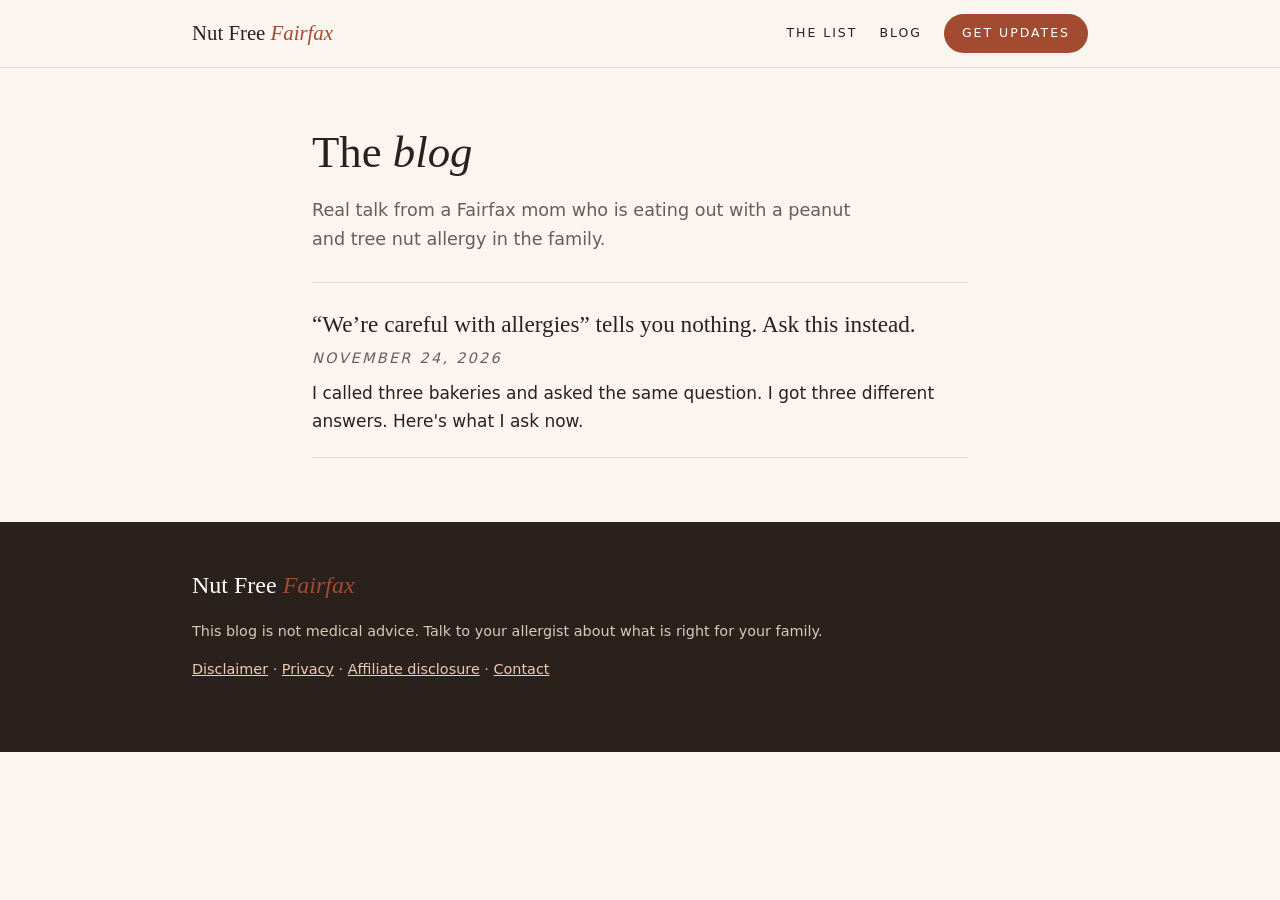
==== blog/index.html @ ea1b5e94 "Use a catchier headline, keep keyword title tag and URL Co-Authored-By: Claude Sonnet 5.5 <noreply@a" ====
<!DOCTYPE html>
<html lang="en">
<head>
  <meta charset="utf-8">
  <meta name="viewport" content="width=device-width, initial-scale=1">
  <title>Blog | Nut Free Fairfax</title>
  <meta name="description" content="Plain, practical posts for families eating out with peanut and tree nut allergies in Fairfax County, VA.">
  <link rel="canonical" href="https://nutfreefairfax.com/blog/">
  <link rel="stylesheet" href="../style.css">
</head>
<body>
  <nav class="nav" aria-label="Main">
    <div class="wrap nav-in">
      <a class="logo" href="../index.html">Nut Free <em>Fairfax</em></a>
      <div class="nav-links">
        <a href="../index.html#list">The list</a>
        <a href="index.html">Blog</a>
        <a class="pill" href="../index.html#newsletter">Get updates</a>
      </div>
    </div>
  </nav>
  <main class="wrap doc">
    <h1>The <em>blog</em></h1>
    <p class="lead">Real talk from a Fairfax mom who is eating out with a peanut and tree nut allergy in the family.</p>

    <ul class="post-list">
      <li>
        <h2><a href="how-to-ask-a-restaurant-about-a-nut-allergy.html">&ldquo;We&rsquo;re careful with allergies&rdquo; tells you nothing. Ask this instead.</a></h2>
        <p class="meta">November 24, 2026</p>
        <p>I called three bakeries and asked the same question. I got three different answers. Here's what I ask now.</p>
      </li>
    </ul>
  </main>
  <footer class="site-footer">
    <div class="wrap">
      <p class="logo-foot">Nut Free <em>Fairfax</em></p>
      <p>This blog is not medical advice. Talk to your allergist about what is right for your family.</p>
      <p><a href="../disclaimer.html">Disclaimer</a> &middot; <a href="../privacy.html">Privacy</a> &middot; <a href="../affiliate-disclosure.html">Affiliate disclosure</a> &middot; <a href="mailto:nutfreefairfax@gmail.com">Contact</a></p>
    </div>
  </footer>
</body>
</html>
---- style.css ----
:root {
  --bg: #faf5ef;
  --blush: #f3e3d7;
  --ink: #2b211c;
  --muted: #6b5d55;
  --line: #e6d9cc;
  --accent: #a24b30;
  --accent-soft: #f6e6dc;
  --ok: #3f6b4f;
  --warn-bg: #fff1d9;
  --warn-line: #d9a441;
  --old: #8a4b00;
  --serif: Georgia, "Times New Roman", serif;
}
* { box-sizing: border-box; }
body {
  margin: 0;
  font-family: system-ui, -apple-system, "Segoe UI", Roboto, sans-serif;
  background: var(--bg);
  color: var(--ink);
  line-height: 1.65;
  font-size: 17px;
}
h1, h2, h3 { font-family: var(--serif); font-weight: 400; }
.wrap { max-width: 780px; margin: 0 auto; padding: 0 22px; }
.skip { position: absolute; left: -999px; }
.skip:focus { left: 8px; top: 8px; background: #fff; padding: 8px; z-index: 5; }

/* Header */
.site-header { background: var(--blush); padding: 64px 0 52px; text-align: center; }
.eyebrow {
  margin: 0 0 14px; font-size: .8rem; letter-spacing: .22em;
  text-transform: uppercase; color: var(--accent);
}
.site-header h1 {
  margin: 0 0 16px; font-size: clamp(2.3rem, 7vw, 3.6rem);
  line-height: 1.08; letter-spacing: -.01em;
}
.site-header h1 em { color: var(--accent); }
.tagline { margin: 0 auto; max-width: 560px; color: var(--muted); font-size: 1.05rem; }

/* Disclaimer */
.disclaimer {
  background: var(--warn-bg); border: 1px solid var(--warn-line);
  border-radius: 14px; padding: 16px 20px; margin: 34px 0 30px;
}
.disclaimer h2 { margin: 0 0 4px; font-size: 1.15rem; }
.disclaimer p { margin: 0; }

/* Filters */
.controls {
  display: grid; grid-template-columns: 1fr 1fr; gap: 14px 16px;
  margin-bottom: 10px;
}
.field label {
  display: block; font-size: .78rem; letter-spacing: .14em;
  text-transform: uppercase; color: var(--muted); margin-bottom: 6px;
}
select {
  appearance: none; -webkit-appearance: none; -moz-appearance: none;
  width: 100%; padding: 12px 48px 12px 18px; font-size: 1rem; color: var(--ink);
  border: 1px solid #cdbba9; border-radius: 999px; background-color: #fff;
  cursor: pointer;
  /* Bigger, darker dropdown arrow, set in from the rounded edge */
  background-image: url("data:image/svg+xml,%3Csvg xmlns='http://www.w3.org/2000/svg' width='16' height='16' viewBox='0 0 24 24' fill='none' stroke='%232b211c' stroke-width='3' stroke-linecap='round' stroke-linejoin='round'%3E%3Cpath d='M6 9l6 6 6-6'/%3E%3C/svg%3E");
  background-repeat: no-repeat;
  background-position: right 20px center;
  background-size: 16px;
}
.controls .check {
  grid-column: 1 / -1; display: flex; gap: 10px; align-items: center;
  font-size: .95rem; color: var(--muted);
}
.count {
  margin: 22px 0 10px; color: var(--muted); font-family: var(--serif);
  font-style: italic; font-size: 1.05rem;
}

/* Cards */
.card {
  background: #fff; border: 1px solid var(--line); border-radius: 18px;
  padding: 22px 24px; margin-bottom: 18px;
}
.card.is-old { border-color: var(--warn-line); }
.card-top { display: flex; flex-direction: column; gap: 10px; align-items: flex-start; }
.card h3 { margin: 0; font-size: 1.4rem; line-height: 1.25; }
.badge {
  font-size: .72rem; letter-spacing: .08em; text-transform: uppercase;
  padding: 4px 11px; border-radius: 999px; white-space: nowrap;
}
.badge.ok { background: #e4f0e8; color: var(--ok); }
.badge.old { background: var(--warn-bg); color: var(--old); border: 1px solid var(--warn-line); }
.meta {
  margin: 4px 0 12px; font-size: .78rem; letter-spacing: .16em;
  text-transform: uppercase; color: var(--accent);
}
.said { margin: 0 0 8px; }
.notes { margin: 0 0 8px; color: var(--muted); font-style: italic; }
.verified { margin: 0 0 14px; font-size: .9rem; color: var(--muted); }
.links { margin: 0; display: flex; flex-wrap: wrap; gap: 10px; }
.links a {
  display: inline-block; padding: 9px 18px; border-radius: 999px;
  border: 1px solid var(--accent); color: var(--accent);
  text-decoration: none; font-weight: 600; font-size: .95rem;
}
.links a:first-child { background: var(--accent); color: #fff; }
.addr { margin: 14px 0 0; font-size: .9rem; color: var(--muted); }

/* Boxes */
.box { margin-top: 44px; padding: 26px 24px; background: var(--accent-soft); border-radius: 18px; }
.box h2 { margin: 0 0 6px; font-size: 1.5rem; }
.small { color: var(--muted); font-size: .95rem; margin-top: 0; }
input[type="email"] {
  width: 100%; padding: 12px 14px; font-size: 1rem;
  border: 1px solid #cdbba9; border-radius: 999px; background: #fff;
}
#newsletter label { display: block; font-size: .78rem; letter-spacing: .14em; text-transform: uppercase; color: var(--muted); margin: 10px 0 6px; }
button {
  padding: 12px 26px; font-size: 1rem; border: 0; border-radius: 999px;
  background: var(--accent); color: #fff; cursor: pointer; margin-top: 12px;
}
.empty { color: var(--muted); }

/* Footer */
.site-footer {
  margin-top: 56px; padding: 30px 0 48px; border-top: 1px solid var(--line);
  font-size: .9rem; color: var(--muted);
}
a { color: var(--accent); }
a:focus-visible, button:focus-visible, input:focus-visible, select:focus-visible {
  outline: 3px solid #1a5fd0; outline-offset: 2px;
}

@media (max-width: 520px) {
  .controls { grid-template-columns: 1fr; }
  .site-header { padding: 46px 0 38px; }
  .card { padding: 18px; }
}

/* ---- Showit style layer ---- */
html { scroll-behavior: smooth; }
.nav { position: sticky; top: 0; z-index: 10; background: rgba(250,245,239,.94); backdrop-filter: blur(6px); border-bottom: 1px solid var(--line); }
.nav-in { display: flex; justify-content: space-between; align-items: center; padding-top: 14px; padding-bottom: 14px; }
.logo { font-family: var(--serif); font-size: 1.3rem; color: var(--ink); text-decoration: none; }
.logo em, .logo-foot em { color: var(--accent); }
.nav-links { display: flex; gap: 22px; align-items: center; }
.nav-links a { color: var(--ink); text-decoration: none; font-size: .78rem; letter-spacing: .16em; text-transform: uppercase; }
.nav-links a.pill { background: var(--accent); color: #fff; padding: 9px 18px; border-radius: 999px; }

.hero { background: var(--blush); padding: 56px 0 70px; text-align: left; }
.hero-in { display: grid; grid-template-columns: 1.1fr .9fr; gap: 40px; align-items: center; }
.hero h1 { margin: 0 0 18px; font-size: clamp(2.4rem, 6vw, 4rem); line-height: 1.05; letter-spacing: -.01em; }
.hero h1 em { color: var(--accent); }
.lead { font-size: 1.1rem; color: var(--muted); max-width: 480px; margin: 0 0 26px; }
.cta { display: flex; flex-wrap: wrap; gap: 12px; margin: 0; }
.btn { display: inline-block; padding: 14px 28px; border-radius: 999px; background: var(--accent); color: #fff; text-decoration: none; font-size: .8rem; letter-spacing: .16em; text-transform: uppercase; border: 1px solid var(--accent); }
.btn.ghost { background: transparent; color: var(--accent); }
.hero-photo {
  aspect-ratio: 4 / 5; width: 100%; max-width: 380px; justify-self: end;
  border-radius: 999px 999px 24px 24px;
  background: linear-gradient(160deg, #e9b99f 0%, #d98e6d 55%, #a24b30 100%);
  background-size: cover; background-position: center;
  background-image: url("images/hero.jpg"), linear-gradient(160deg, #e9b99f 0%, #d98e6d 55%, #a24b30 100%);
}

.strip { background: var(--ink); color: #f5e9de; }
.strip-in { display: flex; flex-wrap: wrap; justify-content: space-between; gap: 6px 24px; padding-top: 14px; padding-bottom: 14px; }
.strip p { margin: 0; font-size: .85rem; letter-spacing: .08em; }
.strip strong { color: #fff; }

.section-title { font-size: clamp(2rem, 5vw, 2.8rem); margin: 56px 0 18px; line-height: 1.1; }
.section-title em, .box h2 em, .news h2 em { color: var(--accent); }
.disclaimer h3 { margin: 0 0 4px; font-size: 1.15rem; }
.disclaimer { margin-top: 10px; }

.how { background: var(--blush); margin-top: 60px; padding-bottom: 60px; }
.how .section-title { margin-top: 0; padding-top: 56px; }
.steps { list-style: none; margin: 0; padding: 0; display: grid; grid-template-columns: repeat(3, 1fr); gap: 22px; }
.steps li { background: #fff; border-radius: 18px; padding: 24px; }
.num { display: block; font-family: var(--serif); font-size: 2.6rem; color: var(--accent); line-height: 1; margin-bottom: 8px; }
.steps h3 { margin: 0 0 6px; font-size: 1.25rem; }
.steps p { margin: 0; color: var(--muted); }

.about p { max-width: 620px; font-size: 1.05rem; }

.news { background: var(--accent-soft); margin-top: 50px; padding: 50px 0 56px; }
.news h2 { margin: 0 0 6px; font-size: clamp(1.8rem, 4vw, 2.4rem); }
.news form { max-width: 460px; }
.news label { display: block; font-size: .78rem; letter-spacing: .14em; text-transform: uppercase; color: var(--muted); margin: 10px 0 6px; }
.box { background: transparent; padding: 0; }

.site-footer { background: var(--ink); color: #d9c9bb; margin-top: 0; border-top: 0; padding: 44px 0 56px; }
.site-footer a { color: #f1c9b4; }
.logo-foot { font-family: var(--serif); font-size: 1.5rem; color: #fff; margin: 0 0 12px; }

@media (max-width: 720px) {
  .hero-in { grid-template-columns: 1fr; }
  .hero-photo { justify-self: center; max-width: 300px; order: -1; }
  .steps { grid-template-columns: 1fr; }
  .nav-links a:not(.pill) { display: none; }
}

/* Hero seal badge */
.hero-photo { position: relative; }
.seal {
  position: absolute; left: -22px; bottom: 26px;
  width: 132px; height: 132px; border-radius: 50%;
  background: var(--ink); color: #fff;
  display: flex; flex-direction: column; align-items: center; justify-content: center;
  text-align: center; padding: 14px; box-shadow: 0 6px 18px rgba(43,33,28,.25);
  outline: 2px dashed #f1c9b4; outline-offset: -8px;
}
.seal span { font-family: var(--serif); font-size: .95rem; line-height: 1.15; }
.seal small { margin-top: 4px; font-size: .62rem; letter-spacing: .12em; text-transform: uppercase; color: #f1c9b4; }
@media (max-width: 720px) { .seal { left: -6px; width: 112px; height: 112px; } .seal span { font-size: .82rem; } }

.photo-note { position: absolute; top: 100%; right: 0; margin: 8px 0 0; font-size: .75rem; color: var(--muted); font-style: italic; }

/* Wording update layer */
.hero h1 { font-size: clamp(2rem, 4.6vw, 3.1rem); line-height: 1.12; }
.closer { font-family: var(--serif); font-style: italic; font-size: 1.15rem; color: var(--accent); margin: 0 0 26px; }
.lead { margin-bottom: 14px; }
.coverage { margin: -8px 0 22px; color: var(--muted); font-style: italic; }
.chips { margin: 0 0 10px; }
.chip { display: inline-block; font-size: .82rem; padding: 4px 12px; border-radius: 999px; background: var(--accent-soft); color: var(--accent); border: 1px solid #ecc9b6; }

/* Wider top sections */
.nav .wrap, .hero .wrap, .strip .wrap, .site-footer .wrap { max-width: 1180px; }
.how .wrap { max-width: 1000px; }
.hero { padding: 72px 0 88px; }
.hero-in { gap: 72px; grid-template-columns: 1.15fr .85fr; }
.hero h1 { font-size: clamp(2.2rem, 4.4vw, 3.6rem); }
.lead { max-width: 560px; }
.hero-photo { max-width: 440px; }
@media (max-width: 720px) {
  .hero { padding: 44px 0 64px; }
  .hero-in { gap: 36px; }
  .hero-photo { max-width: 300px; }
}

/* Policy pages and report link */
.doc { padding-top: 48px; padding-bottom: 64px; max-width: 700px; }
.doc h1 { font-size: clamp(2rem, 5vw, 2.8rem); margin: 0 0 6px; }
.doc h2 { font-size: 1.35rem; margin: 34px 0 6px; color: var(--accent); }
.doc .updated { color: var(--muted); font-size: .9rem; margin: 0 0 10px; font-style: italic; }
.report { margin: 8px 0 0; font-size: .85rem; }
.report a { color: var(--muted); }
.site-footer a { text-decoration: underline; }

.disclaimer p + p { margin-top: 10px; }

/* Wider list section: heading, note, filters and cards all share the same edges */
#list-section { max-width: 940px; }
.disclaimer { padding: 22px 30px; }
@media (max-width: 520px) { .disclaimer { padding: 16px 20px; } }

/* Make the note's title stand out */
.disclaimer h3 {
  font-size: 1.55rem; color: var(--accent); margin: 0 0 12px;
  padding-bottom: 10px; border-bottom: 2px solid var(--warn-line);
}

/* Keep the finds section lined up with the other sections (.box had zeroed its side padding) */
.box.wrap { padding: 0 22px; }

/* One shared content width so every section lines up on the same left edge */
#list-section, .about, .box.wrap, .news .wrap, .how .wrap { max-width: 940px; }

/* Top banner, hero, facts strip and footer use the same width too, so the whole page shares one left edge */
.nav .wrap, .hero .wrap, .strip .wrap, .site-footer .wrap { max-width: 940px; }

/* Phone: stack the hero (text, then photo) instead of squeezing two columns */
@media (max-width: 720px) { .hero-in { grid-template-columns: 1fr; } }

/* Same heading size for every section title */
.news h2 { font-size: clamp(2rem, 5vw, 2.8rem); margin: 0 0 10px; line-height: 1.1; }

/* Let the story run the full width of the section instead of a narrow column */
.about p { max-width: none; }


/* Tabs: 100% nut free vs accommodates */
.tabs { display: flex; gap: 8px; margin: 6px 0 14px; flex-wrap: wrap; }
.tab {
  flex: 1 1 200px; font: inherit; font-size: .98rem; cursor: pointer;
  padding: 12px 16px; border-radius: 999px; border: 1px solid #cdbba9;
  background: #fff; color: var(--ink);
}
.tab .tab-n {
  display: inline-block; min-width: 1.6em; margin-left: 6px; padding: 0 7px;
  border-radius: 999px; background: var(--blush); font-size: .85rem;
}
.tab.on { background: var(--accent); border-color: var(--accent); color: #fff; }
.tab.on .tab-n { background: rgba(255,255,255,.25); color: #fff; }
.tab:focus-visible { outline: 3px solid var(--warn-line); outline-offset: 2px; }
.tab-note {
  background: var(--warn-bg); border: 1px solid var(--warn-line);
  border-radius: 14px; padding: 14px 18px; margin: 0 0 18px;
}
.tab-note[hidden] { display: none; }
.badge.acc { background: var(--warn-bg); color: var(--old); border: 1px solid var(--warn-line); }
.card.is-acc { border-color: var(--warn-line); }
.warn-line { margin: 10px 0 0; font-weight: 600; color: var(--old); }

/* Blog */
.post-list { list-style: none; margin: 28px 0 0; padding: 0; }
.post-list li { padding: 22px 0; border-top: 1px solid var(--line); }
.post-list li:last-child { border-bottom: 1px solid var(--line); }
.post-list h2 { margin: 0 0 4px; font-size: 1.45rem; color: var(--ink); }
.post-list h2 a { color: var(--ink); text-decoration: none; }
.post-list h2 a:hover { color: var(--accent); }
.post-list .meta { margin: 0 0 8px; color: var(--muted); font-size: .9rem; font-style: italic; }
.post-list p { margin: 0; }
.doc.post h2 { color: var(--ink); }
.doc.post ul, .doc.post ol { padding-left: 22px; }
.doc.post li { margin: 6px 0; }
.doc.post .lead { font-size: 1.12rem; color: var(--muted); }
.post-note { background: var(--warn-bg); border: 1px solid var(--warn-line); border-radius: 14px; padding: 14px 18px; margin: 28px 0; font-size: .95rem; }
.post-note p { margin: 0; }
.back-link { display: inline-block; margin-top: 30px; }
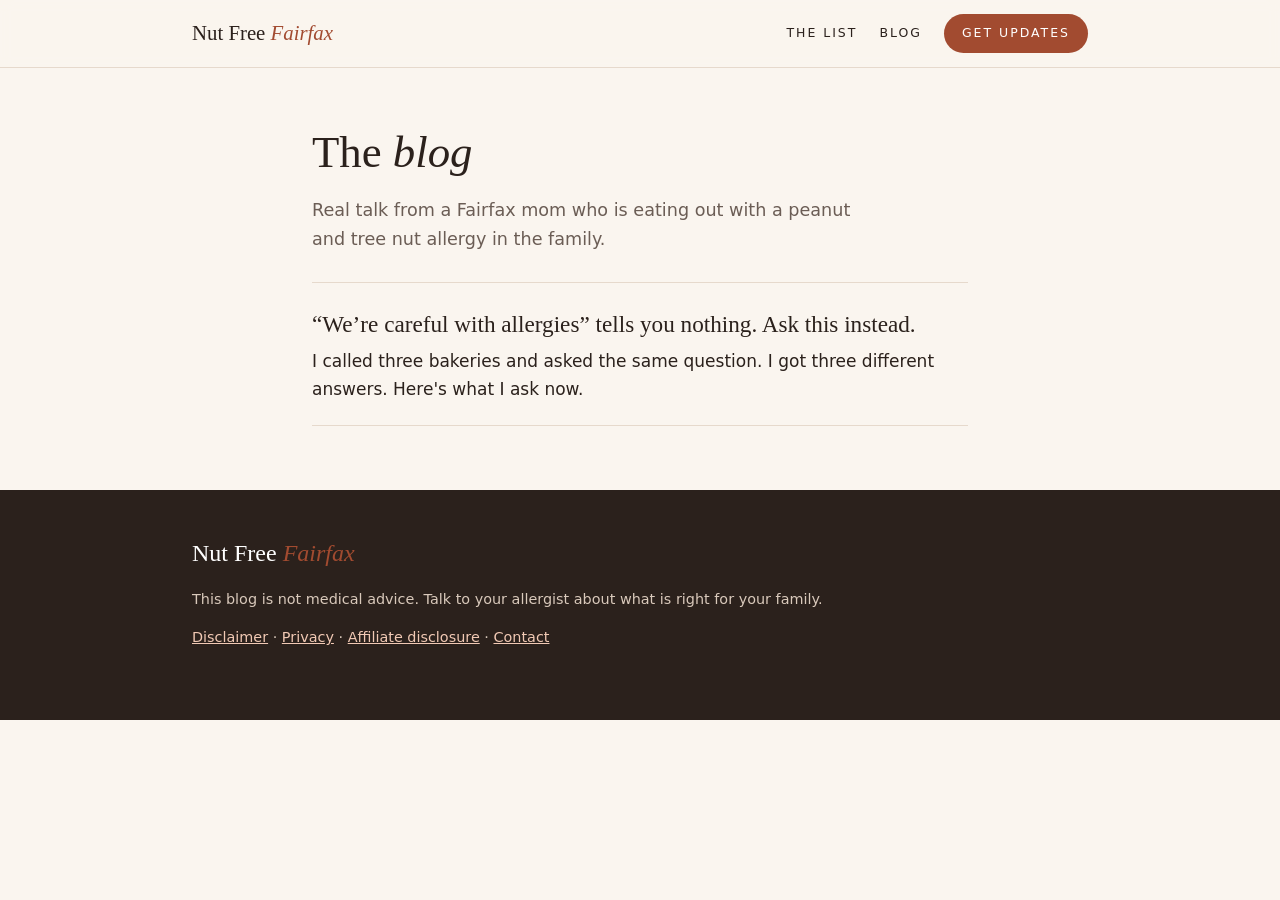
==== commit 446408d9: "Remove dates from blog so it stays evergreen Co-Authored-By: Claude Sonnet 5.5 <noreply@anthropic.co" ====
--- a/blog/index.html
+++ b/blog/index.html
@@ -26,7 +26,6 @@
     <ul class="post-list">
       <li>
         <h2><a href="how-to-ask-a-restaurant-about-a-nut-allergy.html">&ldquo;We&rsquo;re careful with allergies&rdquo; tells you nothing. Ask this instead.</a></h2>
-        <p class="meta">November 24, 2026</p>
         <p>I called three bakeries and asked the same question. I got three different answers. Here's what I ask now.</p>
       </li>
     </ul>
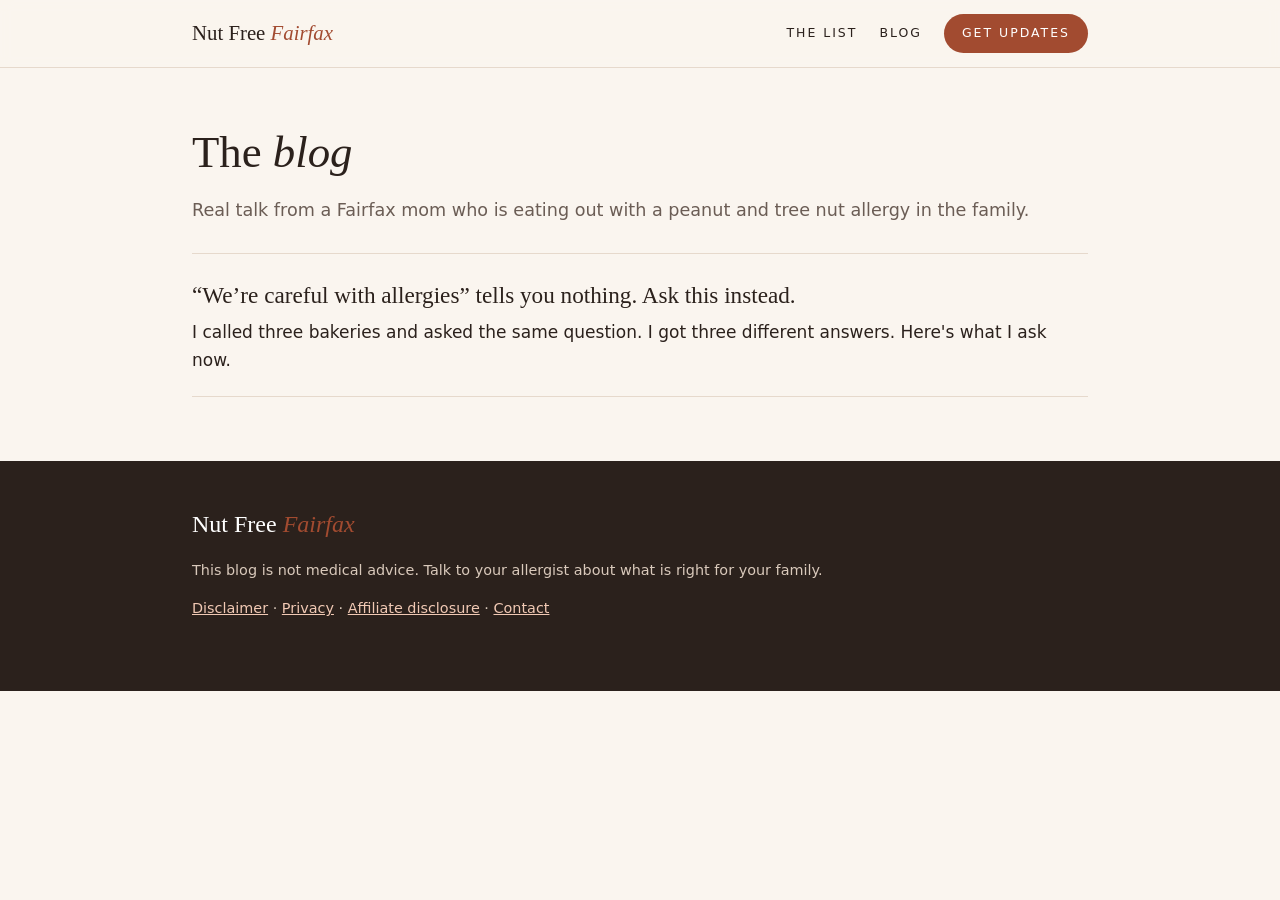
==== commit de1fe674: "Widen blog pages to match nav and list width, bigger readable body text Co-Authored-By: Claude Sonne" ====
--- a/blog/index.html
+++ b/blog/index.html
@@ -19,7 +19,7 @@
       </div>
     </div>
   </nav>
-  <main class="wrap doc">
+  <main class="wrap doc blog-index">
     <h1>The <em>blog</em></h1>
     <p class="lead">Real talk from a Fairfax mom who is eating out with a peanut and tree nut allergy in the family.</p>
 
--- a/style.css
+++ b/style.css
@@ -318,3 +318,20 @@
 .post-note { background: var(--warn-bg); border: 1px solid var(--warn-line); border-radius: 14px; padding: 14px 18px; margin: 28px 0; font-size: .95rem; }
 .post-note p { margin: 0; }
 .back-link { display: inline-block; margin-top: 30px; }
+
+/* Photo inside a blog post */
+.post-photo { margin: 20px 0 26px; }
+.post-photo img { display: block; width: 100%; height: auto; border-radius: 14px; }
+.post-photo figcaption { margin-top: 8px; font-size: .85rem; color: var(--muted); font-style: italic; }
+
+/* Blog pages: wider than the policy pages, same edges as the nav and the list */
+.doc.post, .doc.blog-index { max-width: 940px; }
+.doc.post p, .doc.post li { font-size: 1.1rem; line-height: 1.7; }
+.doc.post h1 { max-width: none; line-height: 1.15; margin-bottom: 18px; }
+.doc.post p { margin: 0 0 16px; }
+.doc.post .lead { font-size: 1.2rem; }
+.doc.post .post-note p, .doc.post .post-photo figcaption { font-size: .95rem; }
+@media (max-width: 520px) { .doc.post p, .doc.post li { font-size: 1.05rem; } }
+.doc.post .lead { max-width: none; }
+.doc.post .post-note p { margin: 0; }
+.doc.blog-index .lead { max-width: none; }
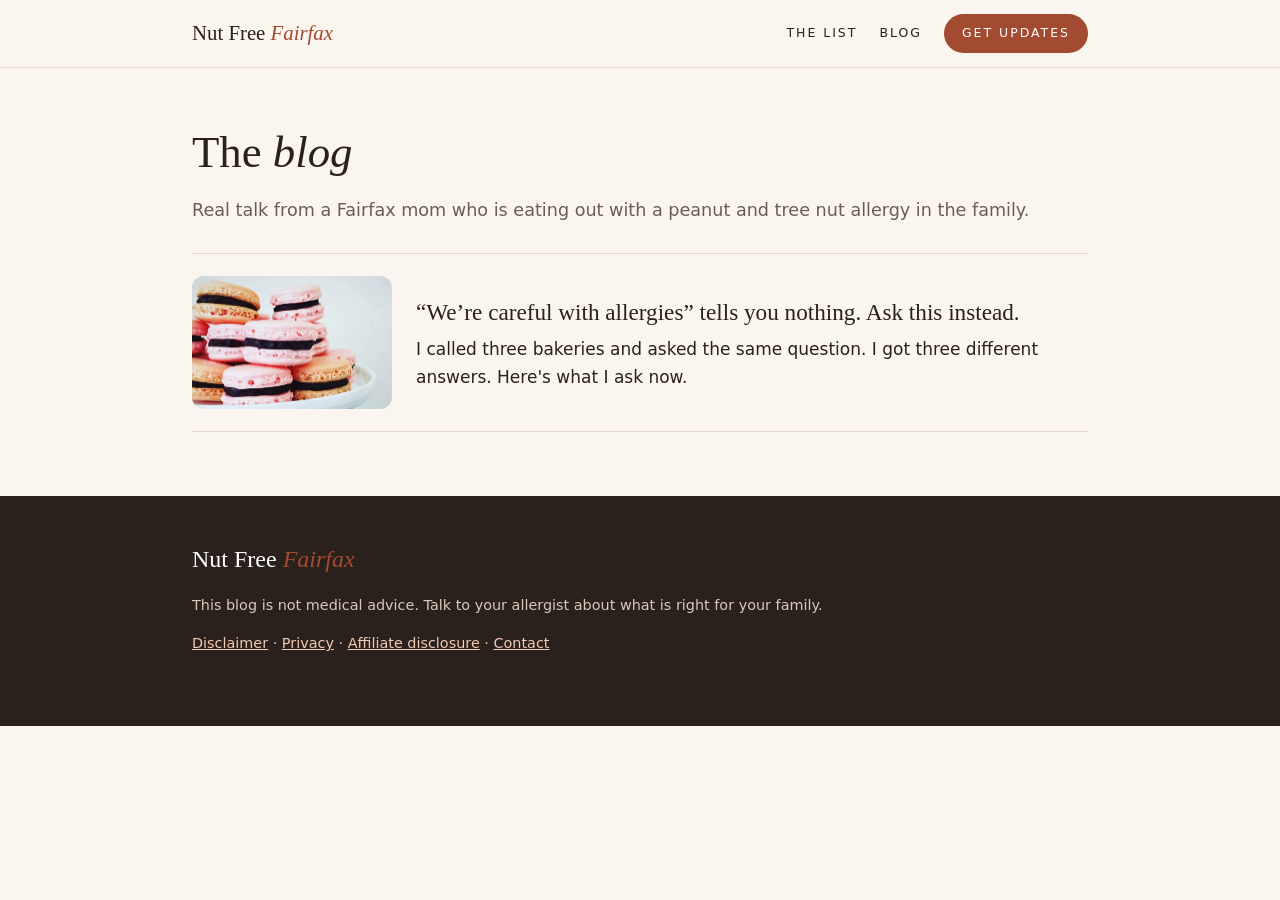
==== commit d2512575: "Blog list: small photo on the left, snippet on the right Co-Authored-By: Claude Sonnet 5.5 <noreply@" ====
--- a/blog/index.html
+++ b/blog/index.html
@@ -6,6 +6,17 @@
   <title>Blog | Nut Free Fairfax</title>
   <meta name="description" content="Plain, practical posts for families eating out with peanut and tree nut allergies in Fairfax County, VA.">
   <link rel="canonical" href="https://nutfreefairfax.com/blog/">
+    <meta http-equiv="Content-Security-Policy" content="default-src 'self'; script-src 'self'; style-src 'self'; img-src 'self' data:; font-src 'self'; object-src 'none'; base-uri 'self'; form-action 'self'">
+  <meta name="referrer" content="strict-origin-when-cross-origin">
+  <meta name="theme-color" content="#a24b30">
+  <meta property="og:type" content="website">
+  <meta property="og:site_name" content="Nut Free Fairfax">
+  <meta property="og:title" content="Blog | Nut Free Fairfax">
+  <meta property="og:description" content="Plain, practical posts for families eating out with peanut and tree nut allergies in Fairfax County, VA.">
+  <meta property="og:url" content="https://nutfreefairfax.com/blog/">
+  <meta property="og:image" content="https://nutfreefairfax.com/images/og-share.jpg">
+  <meta name="twitter:card" content="summary_large_image">
+  <link rel="icon" href="../favicon.svg" type="image/svg+xml">
   <link rel="stylesheet" href="../style.css">
 </head>
 <body>
@@ -24,9 +35,12 @@
     <p class="lead">Real talk from a Fairfax mom who is eating out with a peanut and tree nut allergy in the family.</p>
 
     <ul class="post-list">
-      <li>
+      <li class="has-thumb">
+        <a class="thumb" href="how-to-ask-a-restaurant-about-a-nut-allergy.html" tabindex="-1" aria-hidden="true"><img src="../images/macarons-wide.jpg" width="1600" height="1067" alt="" loading="lazy"></a>
+        <div>
         <h2><a href="how-to-ask-a-restaurant-about-a-nut-allergy.html">&ldquo;We&rsquo;re careful with allergies&rdquo; tells you nothing. Ask this instead.</a></h2>
         <p>I called three bakeries and asked the same question. I got three different answers. Here's what I ask now.</p>
+        </div>
       </li>
     </ul>
   </main>
--- a/style.css
+++ b/style.css
@@ -335,3 +335,10 @@
 .doc.post .lead { max-width: none; }
 .doc.post .post-note p { margin: 0; }
 .doc.blog-index .lead { max-width: none; }
+
+/* Blog list: small photo on the left, snippet on the right */
+.post-list li.has-thumb { display: grid; grid-template-columns: 200px 1fr; gap: 24px; align-items: center; }
+.post-list .thumb img { display: block; width: 100%; aspect-ratio: 3 / 2; object-fit: cover; border-radius: 12px; }
+@media (max-width: 520px) { .post-list li.has-thumb { grid-template-columns: 104px 1fr; gap: 14px; } .post-list li.has-thumb h2 { font-size: 1.15rem; } .post-list li.has-thumb p { font-size: .95rem; } }
+.post-list .thumb { display: block; }
+.post-list .thumb img { height: auto; }
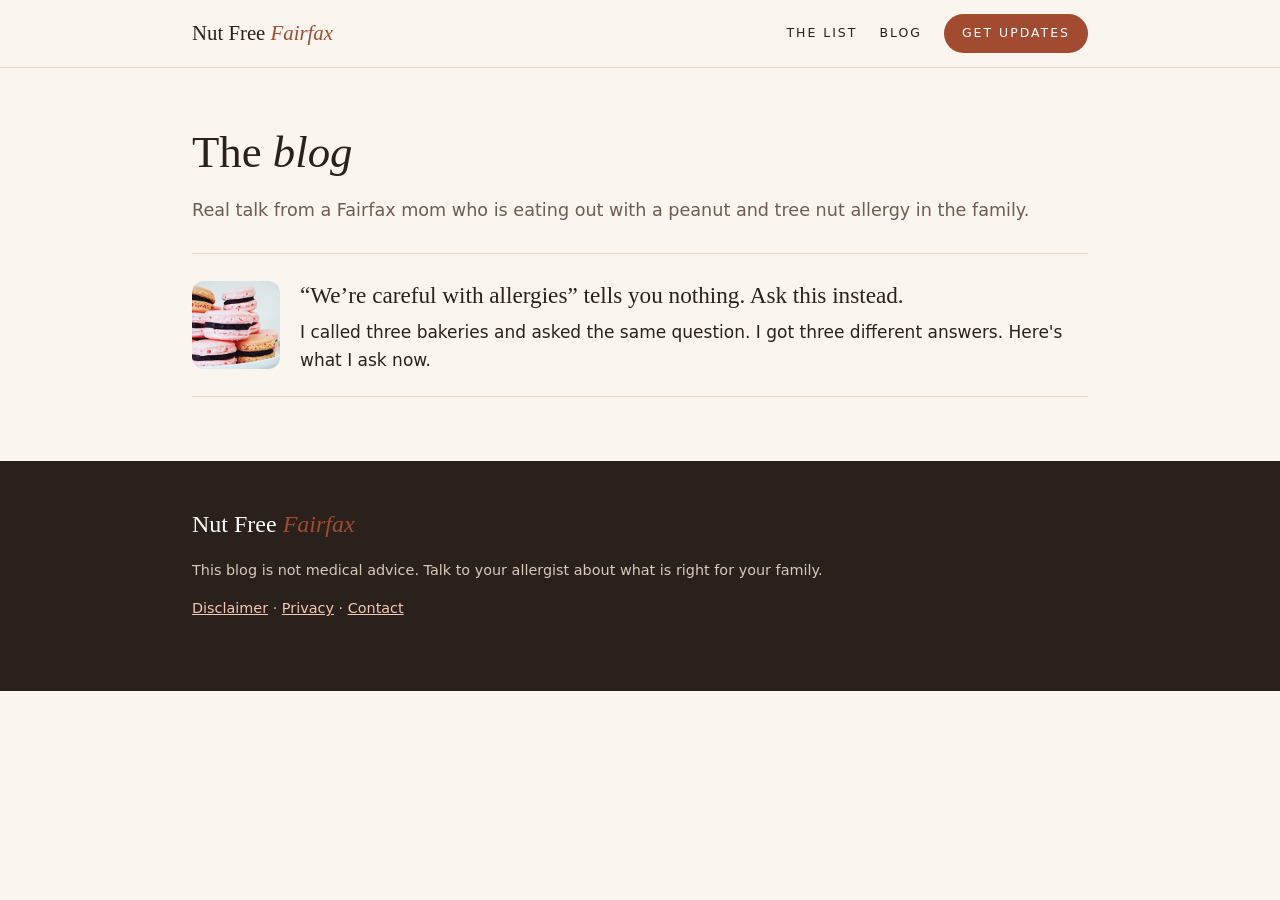
==== commit bceca53b: "Mobile nav shows Blog, newsletter text size matches body, hide affiliate disclosure until affiliate " ====
--- a/blog/index.html
+++ b/blog/index.html
@@ -48,7 +48,7 @@
     <div class="wrap">
       <p class="logo-foot">Nut Free <em>Fairfax</em></p>
       <p>This blog is not medical advice. Talk to your allergist about what is right for your family.</p>
-      <p><a href="../disclaimer.html">Disclaimer</a> &middot; <a href="../privacy.html">Privacy</a> &middot; <a href="../affiliate-disclosure.html">Affiliate disclosure</a> &middot; <a href="mailto:nutfreefairfax@gmail.com">Contact</a></p>
+      <p><a href="../disclaimer.html">Disclaimer</a> &middot; <a href="../privacy.html">Privacy</a> <!-- RESTORE with first affiliate link: &middot; <a href="../affiliate-disclosure.html">Affiliate disclosure</a> --> &middot; <a href="mailto:nutfreefairfax@gmail.com">Contact</a></p>
     </div>
   </footer>
 </body>
--- a/style.css
+++ b/style.css
@@ -94,7 +94,11 @@
   margin: 4px 0 12px; font-size: .78rem; letter-spacing: .16em;
   text-transform: uppercase; color: var(--accent);
 }
-.said { margin: 0 0 8px; }
+.said-label { margin: 12px 0 4px; font-weight: 700; }
+.said { margin: 0 0 10px; padding-left: 20px; }
+.said li { margin: 0 0 4px; }
+.important { margin: 0 0 8px; }
+.extra { margin: 0 0 8px; color: var(--muted); }
 .notes { margin: 0 0 8px; color: var(--muted); font-style: italic; }
 .verified { margin: 0 0 14px; font-size: .9rem; color: var(--muted); }
 .links { margin: 0; display: flex; flex-wrap: wrap; gap: 10px; }
@@ -327,7 +331,7 @@
 /* Blog pages: wider than the policy pages, same edges as the nav and the list */
 .doc.post, .doc.blog-index { max-width: 940px; }
 .doc.post p, .doc.post li { font-size: 1.1rem; line-height: 1.7; }
-.doc.post h1 { max-width: none; line-height: 1.15; margin-bottom: 18px; }
+.doc.post h1 { max-width: none; font-size: clamp(1.4rem, 2.8vw, 1.72rem); line-height: 1.25; margin-bottom: 16px; text-wrap: balance; }
 .doc.post p { margin: 0 0 16px; }
 .doc.post .lead { font-size: 1.2rem; }
 .doc.post .post-note p, .doc.post .post-photo figcaption { font-size: .95rem; }
@@ -337,8 +341,25 @@
 .doc.blog-index .lead { max-width: none; }
 
 /* Blog list: small photo on the left, snippet on the right */
-.post-list li.has-thumb { display: grid; grid-template-columns: 200px 1fr; gap: 24px; align-items: center; }
-.post-list .thumb img { display: block; width: 100%; aspect-ratio: 3 / 2; object-fit: cover; border-radius: 12px; }
-@media (max-width: 520px) { .post-list li.has-thumb { grid-template-columns: 104px 1fr; gap: 14px; } .post-list li.has-thumb h2 { font-size: 1.15rem; } .post-list li.has-thumb p { font-size: .95rem; } }
+.post-list li.has-thumb { display: grid; grid-template-columns: 88px 1fr; gap: 20px; align-items: center; }
+.post-list .thumb img { display: block; width: 88px; aspect-ratio: 1 / 1; object-fit: cover; border-radius: 12px; }
+@media (max-width: 520px) { .post-list li.has-thumb { grid-template-columns: 64px 1fr; gap: 14px; } .post-list .thumb img { width: 64px; border-radius: 10px; } .post-list li.has-thumb h2 { font-size: 1.15rem; } .post-list li.has-thumb p { font-size: .95rem; } }
 .post-list .thumb { display: block; }
 .post-list .thumb img { height: auto; }
+
+/* Photo in a post: smaller, same left edge as the text */
+.doc.post .post-photo { max-width: none; margin: 24px 0 26px; }
+.doc.post .post-photo img { width: 100%; height: auto; aspect-ratio: 16 / 9; object-fit: cover; object-position: center 50%; }
+@media (max-width: 520px) { .doc.post .post-photo img { aspect-ratio: 3 / 2; } }
+
+/* Newsletter text matches the body text above it */
+.news .small { font-size: 1.05rem; color: var(--ink); }
+
+/* Phone: keep the Blog link in the top bar, hide the other text links */
+@media (max-width: 720px) {
+  .nav-links { gap: 12px; }
+  .nav-links a { letter-spacing: .1em; }
+  .nav-links a.pill { padding: 8px 13px; }
+  .logo { font-size: 1.1rem; }
+  .nav-links a[href="blog/"], .nav-links a[href="index.html"] { display: inline; }
+}
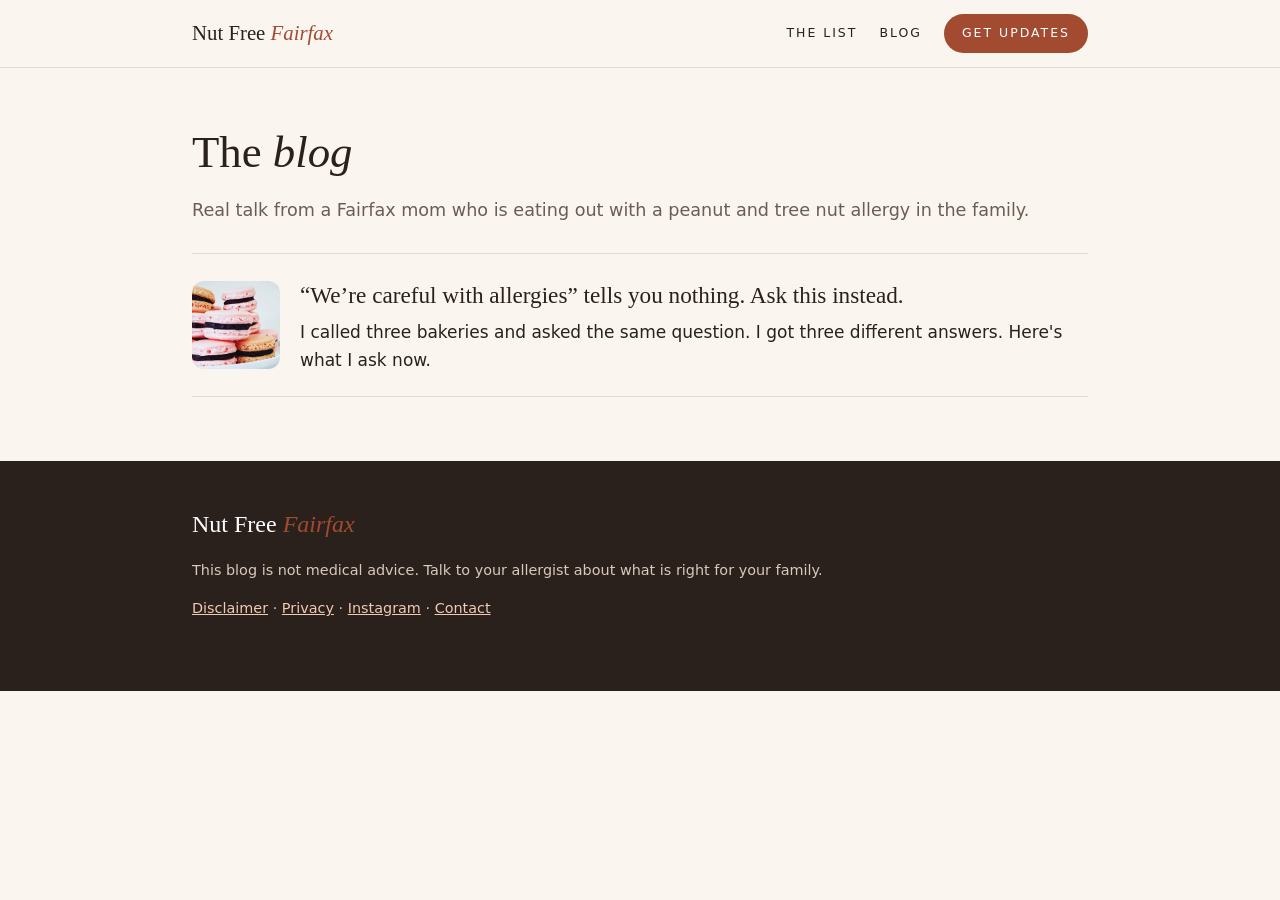
==== commit 3228fa45: "Add Instagram link to footer Co-Authored-By: Claude Sonnet 5.5 <noreply@anthropic.com> Claude-Sessio" ====
--- a/blog/index.html
+++ b/blog/index.html
@@ -17,7 +17,7 @@
   <meta property="og:image" content="https://nutfreefairfax.com/images/og-share.jpg">
   <meta name="twitter:card" content="summary_large_image">
   <link rel="icon" href="../favicon.svg" type="image/svg+xml">
-  <link rel="stylesheet" href="../style.css">
+  <link rel="stylesheet" href="../style.css?v=202611281300">
 </head>
 <body>
   <nav class="nav" aria-label="Main">
@@ -48,7 +48,7 @@
     <div class="wrap">
       <p class="logo-foot">Nut Free <em>Fairfax</em></p>
       <p>This blog is not medical advice. Talk to your allergist about what is right for your family.</p>
-      <p><a href="../disclaimer.html">Disclaimer</a> &middot; <a href="../privacy.html">Privacy</a> <!-- RESTORE with first affiliate link: &middot; <a href="../affiliate-disclosure.html">Affiliate disclosure</a> --> &middot; <a href="mailto:nutfreefairfax@gmail.com">Contact</a></p>
+      <p><a href="../disclaimer.html">Disclaimer</a> &middot; <a href="../privacy.html">Privacy</a> <!-- RESTORE with first affiliate link: &middot; <a href="../affiliate-disclosure.html">Affiliate disclosure</a> --> &middot; <a href="https://www.instagram.com/nutfreefairfax/" rel="noopener noreferrer">Instagram</a> &middot; <a href="mailto:nutfreefairfax@gmail.com">Contact</a></p>
     </div>
   </footer>
 </body>
--- a/style.css
+++ b/style.css
@@ -363,3 +363,6 @@
   .logo { font-size: 1.1rem; }
   .nav-links a[href="blog/"], .nav-links a[href="index.html"] { display: inline; }
 }
+
+/* Disclaimer sub headings */
+.disclaimer h4 { margin: 14px 0 2px; font-size: 1rem; color: var(--accent); }
